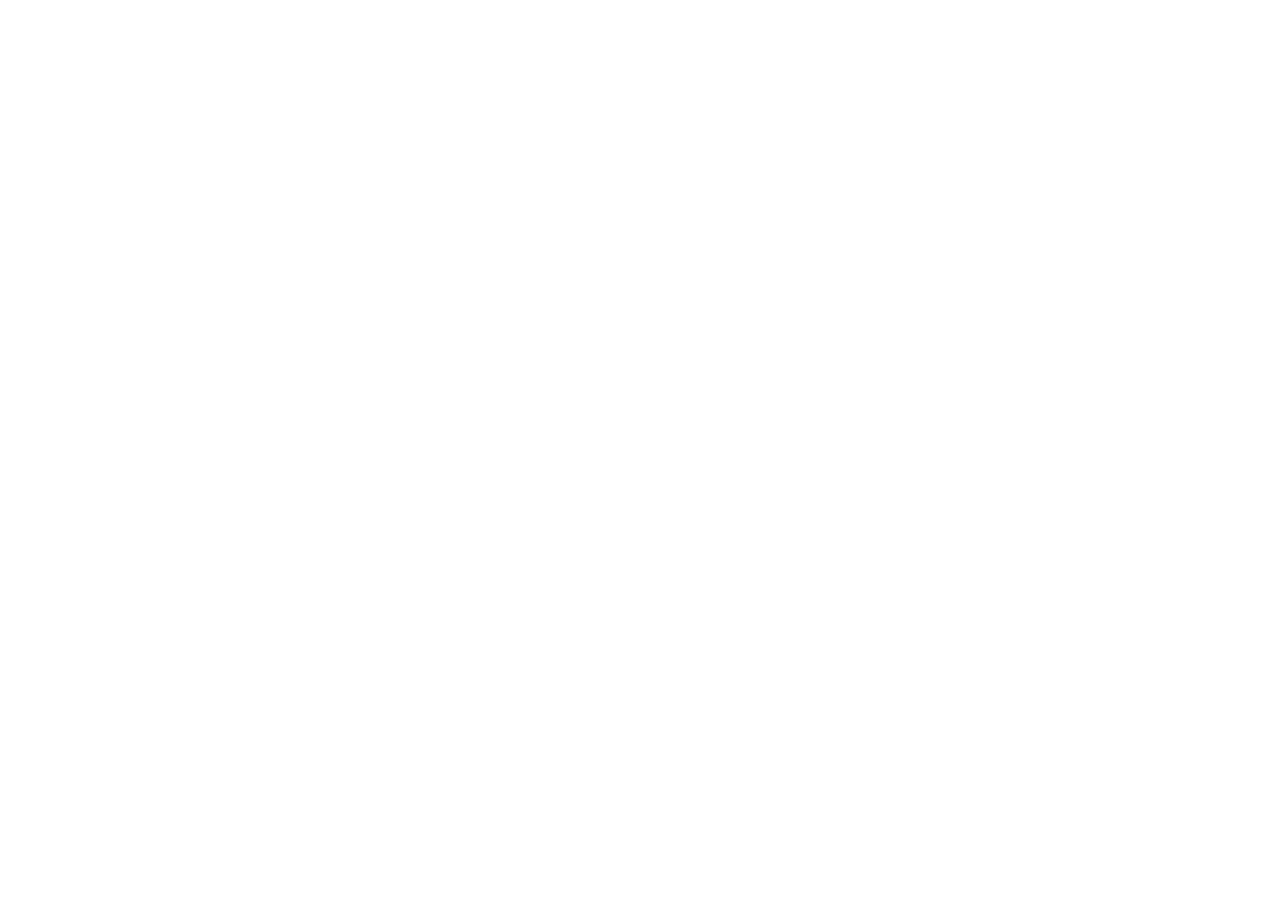
==== login.html @ 0b5f607f "init project" ====
<!DOCTYPE html>
<html lang="en">
<head>
    <meta charset="UTF-8">
    <meta http-equiv="X-UA-Compatible" content="IE=edge">
    <meta name="viewport" content="width=device-width, initial-scale=1.0">
    <title>Document</title>
</head>
<body>
    
</body>
</html>
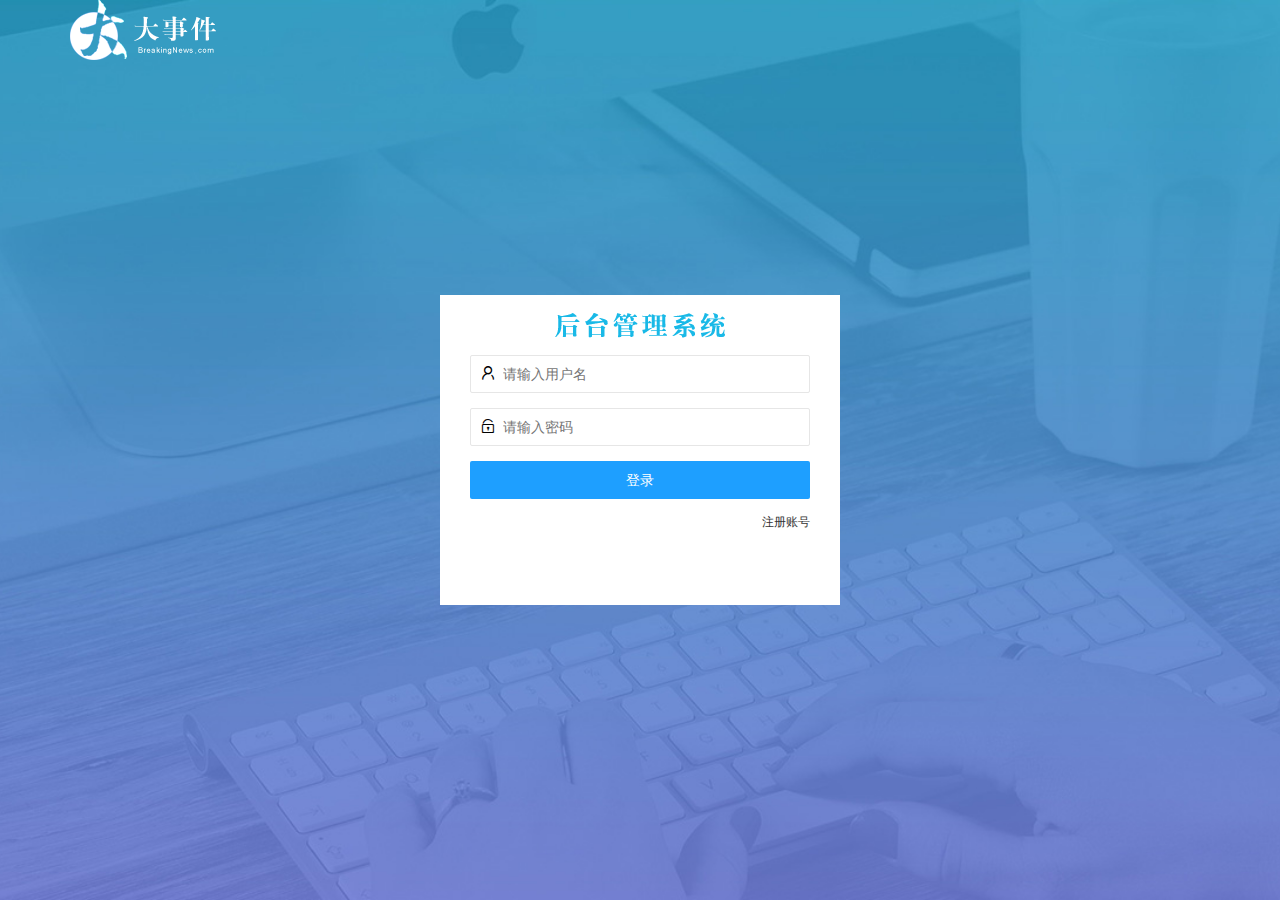
==== commit 32aa9265: "完成登录注册功能" ====
--- a/login.html
+++ b/login.html
@@ -1,12 +1,83 @@
 <!DOCTYPE html>
 <html lang="en">
+
 <head>
     <meta charset="UTF-8">
     <meta http-equiv="X-UA-Compatible" content="IE=edge">
     <meta name="viewport" content="width=device-width, initial-scale=1.0">
     <title>Document</title>
+    <link rel="stylesheet" href="./assets/lib/layui/css/layui.css">
+    <link rel="stylesheet" href="./assets/css/login.css">
+
 </head>
+
 <body>
+    <!-- logo area -->
+    <div class="layui-main">
+        <img src="./assets/images/logo.png" alt="">
+    </div>
+
+    <!-- login area -->
+    <div class="loginAndRegBox">
+        <div class="titleBox"></div>
+        <!-- login -->
+        <div class="login-box">
+            <form class="layui-form" id="form_login">
+                <div class="layui-form-item">
+                    <i class="layui-icon layui-icon-username "></i>
+                    <input type="text" name="username" required lay-verify="required" placeholder="请输入用户名"
+                        autocomplete="off" class="layui-input">
+                </div>
+                <div class="layui-form-item">
+                    <i class="layui-icon layui-icon-password"></i>
+                    <input type="password" name="password" required lay-verify="requiredc" placeholder="请输入密码"
+                        autocomplete="off" class="layui-input">
+                </div>
+                <div class="layui-form-item">
+                    <button class="layui-btn layui-btn-fluid layui-btn-normal" lay-submit>登录</button>
+                </div>
+                <div class="layui-form-item links">
+                    <a href="javascript:;" id="link_reg">注册账号</a>
+                </div>
+            </form>
+            
+        </div>
+        <!-- register -->
+        <div class="reg-box">
+            <form class="layui-form" id="form_reg">
+                <div class="layui-form-item">
+                    <i class="layui-icon layui-icon-username "></i>
+                    <input type="text" name="username" required lay-verify="required" placeholder="请输入用户名"
+                        autocomplete="off" class="layui-input">
+                </div>
+                <div class="layui-form-item">
+                    <i class="layui-icon layui-icon-password"></i>
+                    <input type="password" name="password" required lay-verify="required|pwd" placeholder="请输入密码"
+                        autocomplete="off" class="layui-input">
+                </div>
+                <!-- 密码确认 -->
+                <div class="layui-form-item">
+                    <i class="layui-icon layui-icon-password"></i>
+                    <input type="password" name="repassword" required lay-verify="required|pwd|repwd" placeholder="再次确认密码"
+                        autocomplete="off" class="layui-input">
+                </div>
+                <div class="layui-form-item">
+                    <button class="layui-btn layui-btn-fluid layui-btn-normal" lay-submit>注册</button>
+                </div>
+                <div class="layui-form-item links">
+                    <a href="javascript:;" id="link_login">登录账号</a>
+                </div>
+            </form>
+            
+        </div>
+    </div>
+
+    <!-- 导入JQ -->
+    <script src="/assets/lib/layui/layui.all.js"></script>
+    <script src="/assets/lib/jquery.js"></script>
+    <script src="/assets/js/baseAPI.js"></script>
+    <script src="/assets/js/login.js"></script>
     
 </body>
+
 </html>--- a/assets/lib/layui/css/layui.css
+++ b/assets/lib/layui/css/layui.css
@@ -0,0 +1,2 @@
+/** layui-v2.5.5 MIT License By https://www.layui.com */
+ .layui-inline,img{display:inline-block;vertical-align:middle}h1,h2,h3,h4,h5,h6{font-weight:400}.layui-edge,.layui-header,.layui-inline,.layui-main{position:relative}.layui-body,.layui-edge,.layui-elip{overflow:hidden}.layui-btn,.layui-edge,.layui-inline,img{vertical-align:middle}.layui-btn,.layui-disabled,.layui-icon,.layui-unselect{-moz-user-select:none;-webkit-user-select:none;-ms-user-select:none}.layui-elip,.layui-form-checkbox span,.layui-form-pane .layui-form-label{text-overflow:ellipsis;white-space:nowrap}.layui-breadcrumb,.layui-tree-btnGroup{visibility:hidden}blockquote,body,button,dd,div,dl,dt,form,h1,h2,h3,h4,h5,h6,input,li,ol,p,pre,td,textarea,th,ul{margin:0;padding:0;-webkit-tap-highlight-color:rgba(0,0,0,0)}a:active,a:hover{outline:0}img{border:none}li{list-style:none}table{border-collapse:collapse;border-spacing:0}h4,h5,h6{font-size:100%}button,input,optgroup,option,select,textarea{font-family:inherit;font-size:inherit;font-style:inherit;font-weight:inherit;outline:0}pre{white-space:pre-wrap;white-space:-moz-pre-wrap;white-space:-pre-wrap;white-space:-o-pre-wrap;word-wrap:break-word}body{line-height:24px;font:14px Helvetica Neue,Helvetica,PingFang SC,Tahoma,Arial,sans-serif}hr{height:1px;margin:10px 0;border:0;clear:both}a{color:#333;text-decoration:none}a:hover{color:#777}a cite{font-style:normal;*cursor:pointer}.layui-border-box,.layui-border-box *{box-sizing:border-box}.layui-box,.layui-box *{box-sizing:content-box}.layui-clear{clear:both;*zoom:1}.layui-clear:after{content:'\20';clear:both;*zoom:1;display:block;height:0}.layui-inline{*display:inline;*zoom:1}.layui-edge{display:inline-block;width:0;height:0;border-width:6px;border-style:dashed;border-color:transparent}.layui-edge-top{top:-4px;border-bottom-color:#999;border-bottom-style:solid}.layui-edge-right{border-left-color:#999;border-left-style:solid}.layui-edge-bottom{top:2px;border-top-color:#999;border-top-style:solid}.layui-edge-left{border-right-color:#999;border-right-style:solid}.layui-disabled,.layui-disabled:hover{color:#d2d2d2!important;cursor:not-allowed!important}.layui-circle{border-radius:100%}.layui-show{display:block!important}.layui-hide{display:none!important}@font-face{font-family:layui-icon;src:url(../font/iconfont.eot?v=250);src:url(../font/iconfont.eot?v=250#iefix) format('embedded-opentype'),url(../font/iconfont.woff2?v=250) format('woff2'),url(../font/iconfont.woff?v=250) format('woff'),url(../font/iconfont.ttf?v=250) format('truetype'),url(../font/iconfont.svg?v=250#layui-icon) format('svg')}.layui-icon{font-family:layui-icon!important;font-size:16px;font-style:normal;-webkit-font-smoothing:antialiased;-moz-osx-font-smoothing:grayscale}.layui-icon-reply-fill:before{content:"\e611"}.layui-icon-set-fill:before{content:"\e614"}.layui-icon-menu-fill:before{content:"\e60f"}.layui-icon-search:before{content:"\e615"}.layui-icon-share:before{content:"\e641"}.layui-icon-set-sm:before{content:"\e620"}.layui-icon-engine:before{content:"\e628"}.layui-icon-close:before{content:"\1006"}.layui-icon-close-fill:before{content:"\1007"}.layui-icon-chart-screen:before{content:"\e629"}.layui-icon-star:before{content:"\e600"}.layui-icon-circle-dot:before{content:"\e617"}.layui-icon-chat:before{content:"\e606"}.layui-icon-release:before{content:"\e609"}.layui-icon-list:before{content:"\e60a"}.layui-icon-chart:before{content:"\e62c"}.layui-icon-ok-circle:before{content:"\1005"}.layui-icon-layim-theme:before{content:"\e61b"}.layui-icon-table:before{content:"\e62d"}.layui-icon-right:before{content:"\e602"}.layui-icon-left:before{content:"\e603"}.layui-icon-cart-simple:before{content:"\e698"}.layui-icon-face-cry:before{content:"\e69c"}.layui-icon-face-smile:before{content:"\e6af"}.layui-icon-survey:before{content:"\e6b2"}.layui-icon-tree:before{content:"\e62e"}.layui-icon-upload-circle:before{content:"\e62f"}.layui-icon-add-circle:before{content:"\e61f"}.layui-icon-download-circle:before{content:"\e601"}.layui-icon-templeate-1:before{content:"\e630"}.layui-icon-util:before{content:"\e631"}.layui-icon-face-surprised:before{content:"\e664"}.layui-icon-edit:before{content:"\e642"}.layui-icon-speaker:before{content:"\e645"}.layui-icon-down:before{content:"\e61a"}.layui-icon-file:before{content:"\e621"}.layui-icon-layouts:before{content:"\e632"}.layui-icon-rate-half:before{content:"\e6c9"}.layui-icon-add-circle-fine:before{content:"\e608"}.layui-icon-prev-circle:before{content:"\e633"}.layui-icon-read:before{content:"\e705"}.layui-icon-404:before{content:"\e61c"}.layui-icon-carousel:before{content:"\e634"}.layui-icon-help:before{content:"\e607"}.layui-icon-code-circle:before{content:"\e635"}.layui-icon-water:before{content:"\e636"}.layui-icon-username:before{content:"\e66f"}.layui-icon-find-fill:before{content:"\e670"}.layui-icon-about:before{content:"\e60b"}.layui-icon-location:before{content:"\e715"}.layui-icon-up:before{content:"\e619"}.layui-icon-pause:before{content:"\e651"}.layui-icon-date:before{content:"\e637"}.layui-icon-layim-uploadfile:before{content:"\e61d"}.layui-icon-delete:before{content:"\e640"}.layui-icon-play:before{content:"\e652"}.layui-icon-top:before{content:"\e604"}.layui-icon-friends:before{content:"\e612"}.layui-icon-refresh-3:before{content:"\e9aa"}.layui-icon-ok:before{content:"\e605"}.layui-icon-layer:before{content:"\e638"}.layui-icon-face-smile-fine:before{content:"\e60c"}.layui-icon-dollar:before{content:"\e659"}.layui-icon-group:before{content:"\e613"}.layui-icon-layim-download:before{content:"\e61e"}.layui-icon-picture-fine:before{content:"\e60d"}.layui-icon-link:before{content:"\e64c"}.layui-icon-diamond:before{content:"\e735"}.layui-icon-log:before{content:"\e60e"}.layui-icon-rate-solid:before{content:"\e67a"}.layui-icon-fonts-del:before{content:"\e64f"}.layui-icon-unlink:before{content:"\e64d"}.layui-icon-fonts-clear:before{content:"\e639"}.layui-icon-triangle-r:before{content:"\e623"}.layui-icon-circle:before{content:"\e63f"}.layui-icon-radio:before{content:"\e643"}.layui-icon-align-center:before{content:"\e647"}.layui-icon-align-right:before{content:"\e648"}.layui-icon-align-left:before{content:"\e649"}.layui-icon-loading-1:before{content:"\e63e"}.layui-icon-return:before{content:"\e65c"}.layui-icon-fonts-strong:before{content:"\e62b"}.layui-icon-upload:before{content:"\e67c"}.layui-icon-dialogue:before{content:"\e63a"}.layui-icon-video:before{content:"\e6ed"}.layui-icon-headset:before{content:"\e6fc"}.layui-icon-cellphone-fine:before{content:"\e63b"}.layui-icon-add-1:before{content:"\e654"}.layui-icon-face-smile-b:before{content:"\e650"}.layui-icon-fonts-html:before{content:"\e64b"}.layui-icon-form:before{content:"\e63c"}.layui-icon-cart:before{content:"\e657"}.layui-icon-camera-fill:before{content:"\e65d"}.layui-icon-tabs:before{content:"\e62a"}.layui-icon-fonts-code:before{content:"\e64e"}.layui-icon-fire:before{content:"\e756"}.layui-icon-set:before{content:"\e716"}.layui-icon-fonts-u:before{content:"\e646"}.layui-icon-triangle-d:before{content:"\e625"}.layui-icon-tips:before{content:"\e702"}.layui-icon-picture:before{content:"\e64a"}.layui-icon-more-vertical:before{content:"\e671"}.layui-icon-flag:before{content:"\e66c"}.layui-icon-loading:before{content:"\e63d"}.layui-icon-fonts-i:before{content:"\e644"}.layui-icon-refresh-1:before{content:"\e666"}.layui-icon-rmb:before{content:"\e65e"}.layui-icon-home:before{content:"\e68e"}.layui-icon-user:before{content:"\e770"}.layui-icon-notice:before{content:"\e667"}.layui-icon-login-weibo:before{content:"\e675"}.layui-icon-voice:before{content:"\e688"}.layui-icon-upload-drag:before{content:"\e681"}.layui-icon-login-qq:before{content:"\e676"}.layui-icon-snowflake:before{content:"\e6b1"}.layui-icon-file-b:before{content:"\e655"}.layui-icon-template:before{content:"\e663"}.layui-icon-auz:before{content:"\e672"}.layui-icon-console:before{content:"\e665"}.layui-icon-app:before{content:"\e653"}.layui-icon-prev:before{content:"\e65a"}.layui-icon-website:before{content:"\e7ae"}.layui-icon-next:before{content:"\e65b"}.layui-icon-component:before{content:"\e857"}.layui-icon-more:before{content:"\e65f"}.layui-icon-login-wechat:before{content:"\e677"}.layui-icon-shrink-right:before{content:"\e668"}.layui-icon-spread-left:before{content:"\e66b"}.layui-icon-camera:before{content:"\e660"}.layui-icon-note:before{content:"\e66e"}.layui-icon-refresh:before{content:"\e669"}.layui-icon-female:before{content:"\e661"}.layui-icon-male:before{content:"\e662"}.layui-icon-password:before{content:"\e673"}.layui-icon-senior:before{content:"\e674"}.layui-icon-theme:before{content:"\e66a"}.layui-icon-tread:before{content:"\e6c5"}.layui-icon-praise:before{content:"\e6c6"}.layui-icon-star-fill:before{content:"\e658"}.layui-icon-rate:before{content:"\e67b"}.layui-icon-template-1:before{content:"\e656"}.layui-icon-vercode:before{content:"\e679"}.layui-icon-cellphone:before{content:"\e678"}.layui-icon-screen-full:before{content:"\e622"}.layui-icon-screen-restore:before{content:"\e758"}.layui-icon-cols:before{content:"\e610"}.layui-icon-export:before{content:"\e67d"}.layui-icon-print:before{content:"\e66d"}.layui-icon-slider:before{content:"\e714"}.layui-icon-addition:before{content:"\e624"}.layui-icon-subtraction:before{content:"\e67e"}.layui-icon-service:before{content:"\e626"}.layui-icon-transfer:before{content:"\e691"}.layui-main{width:1140px;margin:0 auto}.layui-header{z-index:1000;height:60px}.layui-header a:hover{transition:all .5s;-webkit-transition:all .5s}.layui-side{position:fixed;left:0;top:0;bottom:0;z-index:999;width:200px;overflow-x:hidden}.layui-side-scroll{position:relative;width:220px;height:100%;overflow-x:hidden}.layui-body{position:absolute;left:200px;right:0;top:0;bottom:0;z-index:998;width:auto;overflow-y:auto;box-sizing:border-box}.layui-layout-body{overflow:hidden}.layui-layout-admin .layui-header{background-color:#23262E}.layui-layout-admin .layui-side{top:60px;width:200px;overflow-x:hidden}.layui-layout-admin .layui-body{position:fixed;top:60px;bottom:44px}.layui-layout-admin .layui-main{width:auto;margin:0 15px}.layui-layout-admin .layui-footer{position:fixed;left:200px;right:0;bottom:0;height:44px;line-height:44px;padding:0 15px;background-color:#eee}.layui-layout-admin .layui-logo{position:absolute;left:0;top:0;width:200px;height:100%;line-height:60px;text-align:center;color:#009688;font-size:16px}.layui-layout-admin .layui-header .layui-nav{background:0 0}.layui-layout-left{position:absolute!important;left:200px;top:0}.layui-layout-right{position:absolute!important;right:0;top:0}.layui-container{position:relative;margin:0 auto;padding:0 15px;box-sizing:border-box}.layui-fluid{position:relative;margin:0 auto;padding:0 15px}.layui-row:after,.layui-row:before{content:'';display:block;clear:both}.layui-col-lg1,.layui-col-lg10,.layui-col-lg11,.layui-col-lg12,.layui-col-lg2,.layui-col-lg3,.layui-col-lg4,.layui-col-lg5,.layui-col-lg6,.layui-col-lg7,.layui-col-lg8,.layui-col-lg9,.layui-col-md1,.layui-col-md10,.layui-col-md11,.layui-col-md12,.layui-col-md2,.layui-col-md3,.layui-col-md4,.layui-col-md5,.layui-col-md6,.layui-col-md7,.layui-col-md8,.layui-col-md9,.layui-col-sm1,.layui-col-sm10,.layui-col-sm11,.layui-col-sm12,.layui-col-sm2,.layui-col-sm3,.layui-col-sm4,.layui-col-sm5,.layui-col-sm6,.layui-col-sm7,.layui-col-sm8,.layui-col-sm9,.layui-col-xs1,.layui-col-xs10,.layui-col-xs11,.layui-col-xs12,.layui-col-xs2,.layui-col-xs3,.layui-col-xs4,.layui-col-xs5,.layui-col-xs6,.layui-col-xs7,.layui-col-xs8,.layui-col-xs9{position:relative;display:block;box-sizing:border-box}.layui-col-xs1,.layui-col-xs10,.layui-col-xs11,.layui-col-xs12,.layui-col-xs2,.layui-col-xs3,.layui-col-xs4,.layui-col-xs5,.layui-col-xs6,.layui-col-xs7,.layui-col-xs8,.layui-col-xs9{float:left}.layui-col-xs1{width:8.33333333%}.layui-col-xs2{width:16.66666667%}.layui-col-xs3{width:25%}.layui-col-xs4{width:33.33333333%}.layui-col-xs5{width:41.66666667%}.layui-col-xs6{width:50%}.layui-col-xs7{width:58.33333333%}.layui-col-xs8{width:66.66666667%}.layui-col-xs9{width:75%}.layui-col-xs10{width:83.33333333%}.layui-col-xs11{width:91.66666667%}.layui-col-xs12{width:100%}.layui-col-xs-offset1{margin-left:8.33333333%}.layui-col-xs-offset2{margin-left:16.66666667%}.layui-col-xs-offset3{margin-left:25%}.layui-col-xs-offset4{margin-left:33.33333333%}.layui-col-xs-offset5{margin-left:41.66666667%}.layui-col-xs-offset6{margin-left:50%}.layui-col-xs-offset7{margin-left:58.33333333%}.layui-col-xs-offset8{margin-left:66.66666667%}.layui-col-xs-offset9{margin-left:75%}.layui-col-xs-offset10{margin-left:83.33333333%}.layui-col-xs-offset11{margin-left:91.66666667%}.layui-col-xs-offset12{margin-left:100%}@media screen and (max-width:768px){.layui-hide-xs{display:none!important}.layui-show-xs-block{display:block!important}.layui-show-xs-inline{display:inline!important}.layui-show-xs-inline-block{display:inline-block!important}}@media screen and (min-width:768px){.layui-container{width:750px}.layui-hide-sm{display:none!important}.layui-show-sm-block{display:block!important}.layui-show-sm-inline{display:inline!important}.layui-show-sm-inline-block{display:inline-block!important}.layui-col-sm1,.layui-col-sm10,.layui-col-sm11,.layui-col-sm12,.layui-col-sm2,.layui-col-sm3,.layui-col-sm4,.layui-col-sm5,.layui-col-sm6,.layui-col-sm7,.layui-col-sm8,.layui-col-sm9{float:left}.layui-col-sm1{width:8.33333333%}.layui-col-sm2{width:16.66666667%}.layui-col-sm3{width:25%}.layui-col-sm4{width:33.33333333%}.layui-col-sm5{width:41.66666667%}.layui-col-sm6{width:50%}.layui-col-sm7{width:58.33333333%}.layui-col-sm8{width:66.66666667%}.layui-col-sm9{width:75%}.layui-col-sm10{width:83.33333333%}.layui-col-sm11{width:91.66666667%}.layui-col-sm12{width:100%}.layui-col-sm-offset1{margin-left:8.33333333%}.layui-col-sm-offset2{margin-left:16.66666667%}.layui-col-sm-offset3{margin-left:25%}.layui-col-sm-offset4{margin-left:33.33333333%}.layui-col-sm-offset5{margin-left:41.66666667%}.layui-col-sm-offset6{margin-left:50%}.layui-col-sm-offset7{margin-left:58.33333333%}.layui-col-sm-offset8{margin-left:66.66666667%}.layui-col-sm-offset9{margin-left:75%}.layui-col-sm-offset10{margin-left:83.33333333%}.layui-col-sm-offset11{margin-left:91.66666667%}.layui-col-sm-offset12{margin-left:100%}}@media screen and (min-width:992px){.layui-container{width:970px}.layui-hide-md{display:none!important}.layui-show-md-block{display:block!important}.layui-show-md-inline{display:inline!important}.layui-show-md-inline-block{display:inline-block!important}.layui-col-md1,.layui-col-md10,.layui-col-md11,.layui-col-md12,.layui-col-md2,.layui-col-md3,.layui-col-md4,.layui-col-md5,.layui-col-md6,.layui-col-md7,.layui-col-md8,.layui-col-md9{float:left}.layui-col-md1{width:8.33333333%}.layui-col-md2{width:16.66666667%}.layui-col-md3{width:25%}.layui-col-md4{width:33.33333333%}.layui-col-md5{width:41.66666667%}.layui-col-md6{width:50%}.layui-col-md7{width:58.33333333%}.layui-col-md8{width:66.66666667%}.layui-col-md9{width:75%}.layui-col-md10{width:83.33333333%}.layui-col-md11{width:91.66666667%}.layui-col-md12{width:100%}.layui-col-md-offset1{margin-left:8.33333333%}.layui-col-md-offset2{margin-left:16.66666667%}.layui-col-md-offset3{margin-left:25%}.layui-col-md-offset4{margin-left:33.33333333%}.layui-col-md-offset5{margin-left:41.66666667%}.layui-col-md-offset6{margin-left:50%}.layui-col-md-offset7{margin-left:58.33333333%}.layui-col-md-offset8{margin-left:66.66666667%}.layui-col-md-offset9{margin-left:75%}.layui-col-md-offset10{margin-left:83.33333333%}.layui-col-md-offset11{margin-left:91.66666667%}.layui-col-md-offset12{margin-left:100%}}@media screen and (min-width:1200px){.layui-container{width:1170px}.layui-hide-lg{display:none!important}.layui-show-lg-block{display:block!important}.layui-show-lg-inline{display:inline!important}.layui-show-lg-inline-block{display:inline-block!important}.layui-col-lg1,.layui-col-lg10,.layui-col-lg11,.layui-col-lg12,.layui-col-lg2,.layui-col-lg3,.layui-col-lg4,.layui-col-lg5,.layui-col-lg6,.layui-col-lg7,.layui-col-lg8,.layui-col-lg9{float:left}.layui-col-lg1{width:8.33333333%}.layui-col-lg2{width:16.66666667%}.layui-col-lg3{width:25%}.layui-col-lg4{width:33.33333333%}.layui-col-lg5{width:41.66666667%}.layui-col-lg6{width:50%}.layui-col-lg7{width:58.33333333%}.layui-col-lg8{width:66.66666667%}.layui-col-lg9{width:75%}.layui-col-lg10{width:83.33333333%}.layui-col-lg11{width:91.66666667%}.layui-col-lg12{width:100%}.layui-col-lg-offset1{margin-left:8.33333333%}.layui-col-lg-offset2{margin-left:16.66666667%}.layui-col-lg-offset3{margin-left:25%}.layui-col-lg-offset4{margin-left:33.33333333%}.layui-col-lg-offset5{margin-left:41.66666667%}.layui-col-lg-offset6{margin-left:50%}.layui-col-lg-offset7{margin-left:58.33333333%}.layui-col-lg-offset8{margin-left:66.66666667%}.layui-col-lg-offset9{margin-left:75%}.layui-col-lg-offset10{margin-left:83.33333333%}.layui-col-lg-offset11{margin-left:91.66666667%}.layui-col-lg-offset12{margin-left:100%}}.layui-col-space1{margin:-.5px}.layui-col-space1>*{padding:.5px}.layui-col-space3{margin:-1.5px}.layui-col-space3>*{padding:1.5px}.layui-col-space5{margin:-2.5px}.layui-col-space5>*{padding:2.5px}.layui-col-space8{margin:-3.5px}.layui-col-space8>*{padding:3.5px}.layui-col-space10{margin:-5px}.layui-col-space10>*{padding:5px}.layui-col-space12{margin:-6px}.layui-col-space12>*{padding:6px}.layui-col-space15{margin:-7.5px}.layui-col-space15>*{padding:7.5px}.layui-col-space18{margin:-9px}.layui-col-space18>*{padding:9px}.layui-col-space20{margin:-10px}.layui-col-space20>*{padding:10px}.layui-col-space22{margin:-11px}.layui-col-space22>*{padding:11px}.layui-col-space25{margin:-12.5px}.layui-col-space25>*{padding:12.5px}.layui-col-space30{margin:-15px}.layui-col-space30>*{padding:15px}.layui-btn,.layui-input,.layui-select,.layui-textarea,.layui-upload-button{outline:0;-webkit-appearance:none;transition:all .3s;-webkit-transition:all .3s;box-sizing:border-box}.layui-elem-quote{margin-bottom:10px;padding:15px;line-height:22px;border-left:5px solid #009688;border-radius:0 2px 2px 0;background-color:#f2f2f2}.layui-quote-nm{border-style:solid;border-width:1px 1px 1px 5px;background:0 0}.layui-elem-field{margin-bottom:10px;padding:0;border-width:1px;border-style:solid}.layui-elem-field legend{margin-left:20px;padding:0 10px;font-size:20px;font-weight:300}.layui-field-title{margin:10px 0 20px;border-width:1px 0 0}.layui-field-box{padding:10px 15px}.layui-field-title .layui-field-box{padding:10px 0}.layui-progress{position:relative;height:6px;border-radius:20px;background-color:#e2e2e2}.layui-progress-bar{position:absolute;left:0;top:0;width:0;max-width:100%;height:6px;border-radius:20px;text-align:right;background-color:#5FB878;transition:all .3s;-webkit-transition:all .3s}.layui-progress-big,.layui-progress-big .layui-progress-bar{height:18px;line-height:18px}.layui-progress-text{position:relative;top:-20px;line-height:18px;font-size:12px;color:#666}.layui-progress-big .layui-progress-text{position:static;padding:0 10px;color:#fff}.layui-collapse{border-width:1px;border-style:solid;border-radius:2px}.layui-colla-content,.layui-colla-item{border-top-width:1px;border-top-style:solid}.layui-colla-item:first-child{border-top:none}.layui-colla-title{position:relative;height:42px;line-height:42px;padding:0 15px 0 35px;color:#333;background-color:#f2f2f2;cursor:pointer;font-size:14px;overflow:hidden}.layui-colla-content{display:none;padding:10px 15px;line-height:22px;color:#666}.layui-colla-icon{position:absolute;left:15px;top:0;font-size:14px}.layui-card{margin-bottom:15px;border-radius:2px;background-color:#fff;box-shadow:0 1px 2px 0 rgba(0,0,0,.05)}.layui-card:last-child{margin-bottom:0}.layui-card-header{position:relative;height:42px;line-height:42px;padding:0 15px;border-bottom:1px solid #f6f6f6;color:#333;border-radius:2px 2px 0 0;font-size:14px}.layui-bg-black,.layui-bg-blue,.layui-bg-cyan,.layui-bg-green,.layui-bg-orange,.layui-bg-red{color:#fff!important}.layui-card-body{position:relative;padding:10px 15px;line-height:24px}.layui-card-body[pad15]{padding:15px}.layui-card-body[pad20]{padding:20px}.layui-card-body .layui-table{margin:5px 0}.layui-card .layui-tab{margin:0}.layui-panel-window{position:relative;padding:15px;border-radius:0;border-top:5px solid #E6E6E6;background-color:#fff}.layui-auxiliar-moving{position:fixed;left:0;right:0;top:0;bottom:0;width:100%;height:100%;background:0 0;z-index:9999999999}.layui-form-label,.layui-form-mid,.layui-form-select,.layui-input-block,.layui-input-inline,.layui-textarea{position:relative}.layui-bg-red{background-color:#FF5722!important}.layui-bg-orange{background-color:#FFB800!important}.layui-bg-green{background-color:#009688!important}.layui-bg-cyan{background-color:#2F4056!important}.layui-bg-blue{background-color:#1E9FFF!important}.layui-bg-black{background-color:#393D49!important}.layui-bg-gray{background-color:#eee!important;color:#666!important}.layui-badge-rim,.layui-colla-content,.layui-colla-item,.layui-collapse,.layui-elem-field,.layui-form-pane .layui-form-item[pane],.layui-form-pane .layui-form-label,.layui-input,.layui-layedit,.layui-layedit-tool,.layui-quote-nm,.layui-select,.layui-tab-bar,.layui-tab-card,.layui-tab-title,.layui-tab-title .layui-this:after,.layui-textarea{border-color:#e6e6e6}.layui-timeline-item:before,hr{background-color:#e6e6e6}.layui-text{line-height:22px;font-size:14px;color:#666}.layui-text h1,.layui-text h2,.layui-text h3{font-weight:500;color:#333}.layui-text h1{font-size:30px}.layui-text h2{font-size:24px}.layui-text h3{font-size:18px}.layui-text a:not(.layui-btn){color:#01AAED}.layui-text a:not(.layui-btn):hover{text-decoration:underline}.layui-text ul{padding:5px 0 5px 15px}.layui-text ul li{margin-top:5px;list-style-type:disc}.layui-text em,.layui-word-aux{color:#999!important;padding:0 5px!important}.layui-btn{display:inline-block;height:38px;line-height:38px;padding:0 18px;background-color:#009688;color:#fff;white-space:nowrap;text-align:center;font-size:14px;border:none;border-radius:2px;cursor:pointer}.layui-btn:hover{opacity:.8;filter:alpha(opacity=80);color:#fff}.layui-btn:active{opacity:1;filter:alpha(opacity=100)}.layui-btn+.layui-btn{margin-left:10px}.layui-btn-container{font-size:0}.layui-btn-container .layui-btn{margin-right:10px;margin-bottom:10px}.layui-btn-container .layui-btn+.layui-btn{margin-left:0}.layui-table .layui-btn-container .layui-btn{margin-bottom:9px}.layui-btn-radius{border-radius:100px}.layui-btn .layui-icon{margin-right:3px;font-size:18px;vertical-align:bottom;vertical-align:middle\9}.layui-btn-primary{border:1px solid #C9C9C9;background-color:#fff;color:#555}.layui-btn-primary:hover{border-color:#009688;color:#333}.layui-btn-normal{background-color:#1E9FFF}.layui-btn-warm{background-color:#FFB800}.layui-btn-danger{background-color:#FF5722}.layui-btn-checked{background-color:#5FB878}.layui-btn-disabled,.layui-btn-disabled:active,.layui-btn-disabled:hover{border:1px solid #e6e6e6;background-color:#FBFBFB;color:#C9C9C9;cursor:not-allowed;opacity:1}.layui-btn-lg{height:44px;line-height:44px;padding:0 25px;font-size:16px}.layui-btn-sm{height:30px;line-height:30px;padding:0 10px;font-size:12px}.layui-btn-sm i{font-size:16px!important}.layui-btn-xs{height:22px;line-height:22px;padding:0 5px;font-size:12px}.layui-btn-xs i{font-size:14px!important}.layui-btn-group{display:inline-block;vertical-align:middle;font-size:0}.layui-btn-group .layui-btn{margin-left:0!important;margin-right:0!important;border-left:1px solid rgba(255,255,255,.5);border-radius:0}.layui-btn-group .layui-btn-primary{border-left:none}.layui-btn-group .layui-btn-primary:hover{border-color:#C9C9C9;color:#009688}.layui-btn-group .layui-btn:first-child{border-left:none;border-radius:2px 0 0 2px}.layui-btn-group .layui-btn-primary:first-child{border-left:1px solid #c9c9c9}.layui-btn-group .layui-btn:last-child{border-radius:0 2px 2px 0}.layui-btn-group .layui-btn+.layui-btn{margin-left:0}.layui-btn-group+.layui-btn-group{margin-left:10px}.layui-btn-fluid{width:100%}.layui-input,.layui-select,.layui-textarea{height:38px;line-height:1.3;line-height:38px\9;border-width:1px;border-style:solid;background-color:#fff;border-radius:2px}.layui-input::-webkit-input-placeholder,.layui-select::-webkit-input-placeholder,.layui-textarea::-webkit-input-placeholder{line-height:1.3}.layui-input,.layui-textarea{display:block;width:100%;padding-left:10px}.layui-input:hover,.layui-textarea:hover{border-color:#D2D2D2!important}.layui-input:focus,.layui-textarea:focus{border-color:#C9C9C9!important}.layui-textarea{min-height:100px;height:auto;line-height:20px;padding:6px 10px;resize:vertical}.layui-select{padding:0 10px}.layui-form input[type=checkbox],.layui-form input[type=radio],.layui-form select{display:none}.layui-form [lay-ignore]{display:initial}.layui-form-item{margin-bottom:15px;clear:both;*zoom:1}.layui-form-item:after{content:'\20';clear:both;*zoom:1;display:block;height:0}.layui-form-label{float:left;display:block;padding:9px 15px;width:80px;font-weight:400;line-height:20px;text-align:right}.layui-form-label-col{display:block;float:none;padding:9px 0;line-height:20px;text-align:left}.layui-form-item .layui-inline{margin-bottom:5px;margin-right:10px}.layui-input-block{margin-left:110px;min-height:36px}.layui-input-inline{display:inline-block;vertical-align:middle}.layui-form-item .layui-input-inline{float:left;width:190px;margin-right:10px}.layui-form-text .layui-input-inline{width:auto}.layui-form-mid{float:left;display:block;padding:9px 0!important;line-height:20px;margin-right:10px}.layui-form-danger+.layui-form-select .layui-input,.layui-form-danger:focus{border-color:#FF5722!important}.layui-form-select .layui-input{padding-right:30px;cursor:pointer}.layui-form-select .layui-edge{position:absolute;right:10px;top:50%;margin-top:-3px;cursor:pointer;border-width:6px;border-top-color:#c2c2c2;border-top-style:solid;transition:all .3s;-webkit-transition:all .3s}.layui-form-select dl{display:none;position:absolute;left:0;top:42px;padding:5px 0;z-index:899;min-width:100%;border:1px solid #d2d2d2;max-height:300px;overflow-y:auto;background-color:#fff;border-radius:2px;box-shadow:0 2px 4px rgba(0,0,0,.12);box-sizing:border-box}.layui-form-select dl dd,.layui-form-select dl dt{padding:0 10px;line-height:36px;white-space:nowrap;overflow:hidden;text-overflow:ellipsis}.layui-form-select dl dt{font-size:12px;color:#999}.layui-form-select dl dd{cursor:pointer}.layui-form-select dl dd:hover{background-color:#f2f2f2;-webkit-transition:.5s all;transition:.5s all}.layui-form-select .layui-select-group dd{padding-left:20px}.layui-form-select dl dd.layui-select-tips{padding-left:10px!important;color:#999}.layui-form-select dl dd.layui-this{background-color:#5FB878;color:#fff}.layui-form-checkbox,.layui-form-select dl dd.layui-disabled{background-color:#fff}.layui-form-selected dl{display:block}.layui-form-checkbox,.layui-form-checkbox *,.layui-form-switch{display:inline-block;vertical-align:middle}.layui-form-selected .layui-edge{margin-top:-9px;-webkit-transform:rotate(180deg);transform:rotate(180deg);margin-top:-3px\9}:root .layui-form-selected .layui-edge{margin-top:-9px\0/IE9}.layui-form-selectup dl{top:auto;bottom:42px}.layui-select-none{margin:5px 0;text-align:center;color:#999}.layui-select-disabled .layui-disabled{border-color:#eee!important}.layui-select-disabled .layui-edge{border-top-color:#d2d2d2}.layui-form-checkbox{position:relative;height:30px;line-height:30px;margin-right:10px;padding-right:30px;cursor:pointer;font-size:0;-webkit-transition:.1s linear;transition:.1s linear;box-sizing:border-box}.layui-form-checkbox span{padding:0 10px;height:100%;font-size:14px;border-radius:2px 0 0 2px;background-color:#d2d2d2;color:#fff;overflow:hidden}.layui-form-checkbox:hover span{background-color:#c2c2c2}.layui-form-checkbox i{position:absolute;right:0;top:0;width:30px;height:28px;border:1px solid #d2d2d2;border-left:none;border-radius:0 2px 2px 0;color:#fff;font-size:20px;text-align:center}.layui-form-checkbox:hover i{border-color:#c2c2c2;color:#c2c2c2}.layui-form-checked,.layui-form-checked:hover{border-color:#5FB878}.layui-form-checked span,.layui-form-checked:hover span{background-color:#5FB878}.layui-form-checked i,.layui-form-checked:hover i{color:#5FB878}.layui-form-item .layui-form-checkbox{margin-top:4px}.layui-form-checkbox[lay-skin=primary]{height:auto!important;line-height:normal!important;min-width:18px;min-height:18px;border:none!important;margin-right:0;padding-left:28px;padding-right:0;background:0 0}.layui-form-checkbox[lay-skin=primary] span{padding-left:0;padding-right:15px;line-height:18px;background:0 0;color:#666}.layui-form-checkbox[lay-skin=primary] i{right:auto;left:0;width:16px;height:16px;line-height:16px;border:1px solid #d2d2d2;font-size:12px;border-radius:2px;background-color:#fff;-webkit-transition:.1s linear;transition:.1s linear}.layui-form-checkbox[lay-skin=primary]:hover i{border-color:#5FB878;color:#fff}.layui-form-checked[lay-skin=primary] i{border-color:#5FB878!important;background-color:#5FB878;color:#fff}.layui-checkbox-disbaled[lay-skin=primary] span{background:0 0!important;color:#c2c2c2}.layui-checkbox-disbaled[lay-skin=primary]:hover i{border-color:#d2d2d2}.layui-form-item .layui-form-checkbox[lay-skin=primary]{margin-top:10px}.layui-form-switch{position:relative;height:22px;line-height:22px;min-width:35px;padding:0 5px;margin-top:8px;border:1px solid #d2d2d2;border-radius:20px;cursor:pointer;background-color:#fff;-webkit-transition:.1s linear;transition:.1s linear}.layui-form-switch i{position:absolute;left:5px;top:3px;width:16px;height:16px;border-radius:20px;background-color:#d2d2d2;-webkit-transition:.1s linear;transition:.1s linear}.layui-form-switch em{position:relative;top:0;width:25px;margin-left:21px;padding:0!important;text-align:center!important;color:#999!important;font-style:normal!important;font-size:12px}.layui-form-onswitch{border-color:#5FB878;background-color:#5FB878}.layui-checkbox-disbaled,.layui-checkbox-disbaled i{border-color:#e2e2e2!important}.layui-form-onswitch i{left:100%;margin-left:-21px;background-color:#fff}.layui-form-onswitch em{margin-left:5px;margin-right:21px;color:#fff!important}.layui-checkbox-disbaled span{background-color:#e2e2e2!important}.layui-checkbox-disbaled:hover i{color:#fff!important}[lay-radio]{display:none}.layui-form-radio,.layui-form-radio *{display:inline-block;vertical-align:middle}.layui-form-radio{line-height:28px;margin:6px 10px 0 0;padding-right:10px;cursor:pointer;font-size:0}.layui-form-radio *{font-size:14px}.layui-form-radio>i{margin-right:8px;font-size:22px;color:#c2c2c2}.layui-form-radio>i:hover,.layui-form-radioed>i{color:#5FB878}.layui-radio-disbaled>i{color:#e2e2e2!important}.layui-form-pane .layui-form-label{width:110px;padding:8px 15px;height:38px;line-height:20px;border-width:1px;border-style:solid;border-radius:2px 0 0 2px;text-align:center;background-color:#FBFBFB;overflow:hidden;box-sizing:border-box}.layui-form-pane .layui-input-inline{margin-left:-1px}.layui-form-pane .layui-input-block{margin-left:110px;left:-1px}.layui-form-pane .layui-input{border-radius:0 2px 2px 0}.layui-form-pane .layui-form-text .layui-form-label{float:none;width:100%;border-radius:2px;box-sizing:border-box;text-align:left}.layui-form-pane .layui-form-text .layui-input-inline{display:block;margin:0;top:-1px;clear:both}.layui-form-pane .layui-form-text .layui-input-block{margin:0;left:0;top:-1px}.layui-form-pane .layui-form-text .layui-textarea{min-height:100px;border-radius:0 0 2px 2px}.layui-form-pane .layui-form-checkbox{margin:4px 0 4px 10px}.layui-form-pane .layui-form-radio,.layui-form-pane .layui-form-switch{margin-top:6px;margin-left:10px}.layui-form-pane .layui-form-item[pane]{position:relative;border-width:1px;border-style:solid}.layui-form-pane .layui-form-item[pane] .layui-form-label{position:absolute;left:0;top:0;height:100%;border-width:0 1px 0 0}.layui-form-pane .layui-form-item[pane] .layui-input-inline{margin-left:110px}@media screen and (max-width:450px){.layui-form-item .layui-form-label{text-overflow:ellipsis;overflow:hidden;white-space:nowrap}.layui-form-item .layui-inline{display:block;margin-right:0;margin-bottom:20px;clear:both}.layui-form-item .layui-inline:after{content:'\20';clear:both;display:block;height:0}.layui-form-item .layui-input-inline{display:block;float:none;left:-3px;width:auto;margin:0 0 10px 112px}.layui-form-item .layui-input-inline+.layui-form-mid{margin-left:110px;top:-5px;padding:0}.layui-form-item .layui-form-checkbox{margin-right:5px;margin-bottom:5px}}.layui-layedit{border-width:1px;border-style:solid;border-radius:2px}.layui-layedit-tool{padding:3px 5px;border-bottom-width:1px;border-bottom-style:solid;font-size:0}.layedit-tool-fixed{position:fixed;top:0;border-top:1px solid #e2e2e2}.layui-layedit-tool .layedit-tool-mid,.layui-layedit-tool .layui-icon{display:inline-block;vertical-align:middle;text-align:center;font-size:14px}.layui-layedit-tool .layui-icon{position:relative;width:32px;height:30px;line-height:30px;margin:3px 5px;color:#777;cursor:pointer;border-radius:2px}.layui-layedit-tool .layui-icon:hover{color:#393D49}.layui-layedit-tool .layui-icon:active{color:#000}.layui-layedit-tool .layedit-tool-active{background-color:#e2e2e2;color:#000}.layui-layedit-tool .layui-disabled,.layui-layedit-tool .layui-disabled:hover{color:#d2d2d2;cursor:not-allowed}.layui-layedit-tool .layedit-tool-mid{width:1px;height:18px;margin:0 10px;background-color:#d2d2d2}.layedit-tool-html{width:50px!important;font-size:30px!important}.layedit-tool-b,.layedit-tool-code,.layedit-tool-help{font-size:16px!important}.layedit-tool-d,.layedit-tool-face,.layedit-tool-image,.layedit-tool-unlink{font-size:18px!important}.layedit-tool-image input{position:absolute;font-size:0;left:0;top:0;width:100%;height:100%;opacity:.01;filter:Alpha(opacity=1);cursor:pointer}.layui-layedit-iframe iframe{display:block;width:100%}#LAY_layedit_code{overflow:hidden}.layui-laypage{display:inline-block;*display:inline;*zoom:1;vertical-align:middle;margin:10px 0;font-size:0}.layui-laypage>a:first-child,.layui-laypage>a:first-child em{border-radius:2px 0 0 2px}.layui-laypage>a:last-child,.layui-laypage>a:last-child em{border-radius:0 2px 2px 0}.layui-laypage>:first-child{margin-left:0!important}.layui-laypage>:last-child{margin-right:0!important}.layui-laypage a,.layui-laypage button,.layui-laypage input,.layui-laypage select,.layui-laypage span{border:1px solid #e2e2e2}.layui-laypage a,.layui-laypage span{display:inline-block;*display:inline;*zoom:1;vertical-align:middle;padding:0 15px;height:28px;line-height:28px;margin:0 -1px 5px 0;background-color:#fff;color:#333;font-size:12px}.layui-flow-more a *,.layui-laypage input,.layui-table-view select[lay-ignore]{display:inline-block}.layui-laypage a:hover{color:#009688}.layui-laypage em{font-style:normal}.layui-laypage .layui-laypage-spr{color:#999;font-weight:700}.layui-laypage a{text-decoration:none}.layui-laypage .layui-laypage-curr{position:relative}.layui-laypage .layui-laypage-curr em{position:relative;color:#fff}.layui-laypage .layui-laypage-curr .layui-laypage-em{position:absolute;left:-1px;top:-1px;padding:1px;width:100%;height:100%;background-color:#009688}.layui-laypage-em{border-radius:2px}.layui-laypage-next em,.layui-laypage-prev em{font-family:Sim sun;font-size:16px}.layui-laypage .layui-laypage-count,.layui-laypage .layui-laypage-limits,.layui-laypage .layui-laypage-refresh,.layui-laypage .layui-laypage-skip{margin-left:10px;margin-right:10px;padding:0;border:none}.layui-laypage .layui-laypage-limits,.layui-laypage .layui-laypage-refresh{vertical-align:top}.layui-laypage .layui-laypage-refresh i{font-size:18px;cursor:pointer}.layui-laypage select{height:22px;padding:3px;border-radius:2px;cursor:pointer}.layui-laypage .layui-laypage-skip{height:30px;line-height:30px;color:#999}.layui-laypage button,.layui-laypage input{height:30px;line-height:30px;border-radius:2px;vertical-align:top;background-color:#fff;box-sizing:border-box}.layui-laypage input{width:40px;margin:0 10px;padding:0 3px;text-align:center}.layui-laypage input:focus,.layui-laypage select:focus{border-color:#009688!important}.layui-laypage button{margin-left:10px;padding:0 10px;cursor:pointer}.layui-table,.layui-table-view{margin:10px 0}.layui-flow-more{margin:10px 0;text-align:center;color:#999;font-size:14px}.layui-flow-more a{height:32px;line-height:32px}.layui-flow-more a *{vertical-align:top}.layui-flow-more a cite{padding:0 20px;border-radius:3px;background-color:#eee;color:#333;font-style:normal}.layui-flow-more a cite:hover{opacity:.8}.layui-flow-more a i{font-size:30px;color:#737383}.layui-table{width:100%;background-color:#fff;color:#666}.layui-table tr{transition:all .3s;-webkit-transition:all .3s}.layui-table th{text-align:left;font-weight:400}.layui-table tbody tr:hover,.layui-table thead tr,.layui-table-click,.layui-table-header,.layui-table-hover,.layui-table-mend,.layui-table-patch,.layui-table-tool,.layui-table-total,.layui-table-total tr,.layui-table[lay-even] tr:nth-child(even){background-color:#f2f2f2}.layui-table td,.layui-table th,.layui-table-col-set,.layui-table-fixed-r,.layui-table-grid-down,.layui-table-header,.layui-table-page,.layui-table-tips-main,.layui-table-tool,.layui-table-total,.layui-table-view,.layui-table[lay-skin=line],.layui-table[lay-skin=row]{border-width:1px;border-style:solid;border-color:#e6e6e6}.layui-table td,.layui-table th{position:relative;padding:9px 15px;min-height:20px;line-height:20px;font-size:14px}.layui-table[lay-skin=line] td,.layui-table[lay-skin=line] th{border-width:0 0 1px}.layui-table[lay-skin=row] td,.layui-table[lay-skin=row] th{border-width:0 1px 0 0}.layui-table[lay-skin=nob] td,.layui-table[lay-skin=nob] th{border:none}.layui-table img{max-width:100px}.layui-table[lay-size=lg] td,.layui-table[lay-size=lg] th{padding:15px 30px}.layui-table-view .layui-table[lay-size=lg] .layui-table-cell{height:40px;line-height:40px}.layui-table[lay-size=sm] td,.layui-table[lay-size=sm] th{font-size:12px;padding:5px 10px}.layui-table-view .layui-table[lay-size=sm] .layui-table-cell{height:20px;line-height:20px}.layui-table[lay-data]{display:none}.layui-table-box{position:relative;overflow:hidden}.layui-table-view .layui-table{position:relative;width:auto;margin:0}.layui-table-view .layui-table[lay-skin=line]{border-width:0 1px 0 0}.layui-table-view .layui-table[lay-skin=row]{border-width:0 0 1px}.layui-table-view .layui-table td,.layui-table-view .layui-table th{padding:5px 0;border-top:none;border-left:none}.layui-table-view .layui-table th.layui-unselect .layui-table-cell span{cursor:pointer}.layui-table-view .layui-table td{cursor:default}.layui-table-view .layui-table td[data-edit=text]{cursor:text}.layui-table-view .layui-form-checkbox[lay-skin=primary] i{width:18px;height:18px}.layui-table-view .layui-form-radio{line-height:0;padding:0}.layui-table-view .layui-form-radio>i{margin:0;font-size:20px}.layui-table-init{position:absolute;left:0;top:0;width:100%;height:100%;text-align:center;z-index:110}.layui-table-init .layui-icon{position:absolute;left:50%;top:50%;margin:-15px 0 0 -15px;font-size:30px;color:#c2c2c2}.layui-table-header{border-width:0 0 1px;overflow:hidden}.layui-table-header .layui-table{margin-bottom:-1px}.layui-table-tool .layui-inline[lay-event]{position:relative;width:26px;height:26px;padding:5px;line-height:16px;margin-right:10px;text-align:center;color:#333;border:1px solid #ccc;cursor:pointer;-webkit-transition:.5s all;transition:.5s all}.layui-table-tool .layui-inline[lay-event]:hover{border:1px solid #999}.layui-table-tool-temp{padding-right:120px}.layui-table-tool-self{position:absolute;right:17px;top:10px}.layui-table-tool .layui-table-tool-self .layui-inline[lay-event]{margin:0 0 0 10px}.layui-table-tool-panel{position:absolute;top:29px;left:-1px;padding:5px 0;min-width:150px;min-height:40px;border:1px solid #d2d2d2;text-align:left;overflow-y:auto;background-color:#fff;box-shadow:0 2px 4px rgba(0,0,0,.12)}.layui-table-cell,.layui-table-tool-panel li{overflow:hidden;text-overflow:ellipsis;white-space:nowrap}.layui-table-tool-panel li{padding:0 10px;line-height:30px;-webkit-transition:.5s all;transition:.5s all}.layui-table-tool-panel li .layui-form-checkbox[lay-skin=primary]{width:100%;padding-left:28px}.layui-table-tool-panel li:hover{background-color:#f2f2f2}.layui-table-tool-panel li .layui-form-checkbox[lay-skin=primary] i{position:absolute;left:0;top:0}.layui-table-tool-panel li .layui-form-checkbox[lay-skin=primary] span{padding:0}.layui-table-tool .layui-table-tool-self .layui-table-tool-panel{left:auto;right:-1px}.layui-table-col-set{position:absolute;right:0;top:0;width:20px;height:100%;border-width:0 0 0 1px;background-color:#fff}.layui-table-sort{width:10px;height:20px;margin-left:5px;cursor:pointer!important}.layui-table-sort .layui-edge{position:absolute;left:5px;border-width:5px}.layui-table-sort .layui-table-sort-asc{top:3px;border-top:none;border-bottom-style:solid;border-bottom-color:#b2b2b2}.layui-table-sort .layui-table-sort-asc:hover{border-bottom-color:#666}.layui-table-sort .layui-table-sort-desc{bottom:5px;border-bottom:none;border-top-style:solid;border-top-color:#b2b2b2}.layui-table-sort .layui-table-sort-desc:hover{border-top-color:#666}.layui-table-sort[lay-sort=asc] .layui-table-sort-asc{border-bottom-color:#000}.layui-table-sort[lay-sort=desc] .layui-table-sort-desc{border-top-color:#000}.layui-table-cell{height:28px;line-height:28px;padding:0 15px;position:relative;box-sizing:border-box}.layui-table-cell .layui-form-checkbox[lay-skin=primary]{top:-1px;padding:0}.layui-table-cell .layui-table-link{color:#01AAED}.laytable-cell-checkbox,.laytable-cell-numbers,.laytable-cell-radio,.laytable-cell-space{padding:0;text-align:center}.layui-table-body{position:relative;overflow:auto;margin-right:-1px;margin-bottom:-1px}.layui-table-body .layui-none{line-height:26px;padding:15px;text-align:center;color:#999}.layui-table-fixed{position:absolute;left:0;top:0;z-index:101}.layui-table-fixed .layui-table-body{overflow:hidden}.layui-table-fixed-l{box-shadow:0 -1px 8px rgba(0,0,0,.08)}.layui-table-fixed-r{left:auto;right:-1px;border-width:0 0 0 1px;box-shadow:-1px 0 8px rgba(0,0,0,.08)}.layui-table-fixed-r .layui-table-header{position:relative;overflow:visible}.layui-table-mend{position:absolute;right:-49px;top:0;height:100%;width:50px}.layui-table-tool{position:relative;z-index:890;width:100%;min-height:50px;line-height:30px;padding:10px 15px;border-width:0 0 1px}.layui-table-tool .layui-btn-container{margin-bottom:-10px}.layui-table-page,.layui-table-total{border-width:1px 0 0;margin-bottom:-1px;overflow:hidden}.layui-table-page{position:relative;width:100%;padding:7px 7px 0;height:41px;font-size:12px;white-space:nowrap}.layui-table-page>div{height:26px}.layui-table-page .layui-laypage{margin:0}.layui-table-page .layui-laypage a,.layui-table-page .layui-laypage span{height:26px;line-height:26px;margin-bottom:10px;border:none;background:0 0}.layui-table-page .layui-laypage a,.layui-table-page .layui-laypage span.layui-laypage-curr{padding:0 12px}.layui-table-page .layui-laypage span{margin-left:0;padding:0}.layui-table-page .layui-laypage .layui-laypage-prev{margin-left:-7px!important}.layui-table-page .layui-laypage .layui-laypage-curr .layui-laypage-em{left:0;top:0;padding:0}.layui-table-page .layui-laypage button,.layui-table-page .layui-laypage input{height:26px;line-height:26px}.layui-table-page .layui-laypage input{width:40px}.layui-table-page .layui-laypage button{padding:0 10px}.layui-table-page select{height:18px}.layui-table-patch .layui-table-cell{padding:0;width:30px}.layui-table-edit{position:absolute;left:0;top:0;width:100%;height:100%;padding:0 14px 1px;border-radius:0;box-shadow:1px 1px 20px rgba(0,0,0,.15)}.layui-table-edit:focus{border-color:#5FB878!important}select.layui-table-edit{padding:0 0 0 10px;border-color:#C9C9C9}.layui-table-view .layui-form-checkbox,.layui-table-view .layui-form-radio,.layui-table-view .layui-form-switch{top:0;margin:0;box-sizing:content-box}.layui-table-view .layui-form-checkbox{top:-1px;height:26px;line-height:26px}.layui-table-view .layui-form-checkbox i{height:26px}.layui-table-grid .layui-table-cell{overflow:visible}.layui-table-grid-down{position:absolute;top:0;right:0;width:26px;height:100%;padding:5px 0;border-width:0 0 0 1px;text-align:center;background-color:#fff;color:#999;cursor:pointer}.layui-table-grid-down .layui-icon{position:absolute;top:50%;left:50%;margin:-8px 0 0 -8px}.layui-table-grid-down:hover{background-color:#fbfbfb}body .layui-table-tips .layui-layer-content{background:0 0;padding:0;box-shadow:0 1px 6px rgba(0,0,0,.12)}.layui-table-tips-main{margin:-44px 0 0 -1px;max-height:150px;padding:8px 15px;font-size:14px;overflow-y:scroll;background-color:#fff;color:#666}.layui-table-tips-c{position:absolute;right:-3px;top:-13px;width:20px;height:20px;padding:3px;cursor:pointer;background-color:#666;border-radius:50%;color:#fff}.layui-table-tips-c:hover{background-color:#777}.layui-table-tips-c:before{position:relative;right:-2px}.layui-upload-file{display:none!important;opacity:.01;filter:Alpha(opacity=1)}.layui-upload-drag,.layui-upload-form,.layui-upload-wrap{display:inline-block}.layui-upload-list{margin:10px 0}.layui-upload-choose{padding:0 10px;color:#999}.layui-upload-drag{position:relative;padding:30px;border:1px dashed #e2e2e2;background-color:#fff;text-align:center;cursor:pointer;color:#999}.layui-upload-drag .layui-icon{font-size:50px;color:#009688}.layui-upload-drag[lay-over]{border-color:#009688}.layui-upload-iframe{position:absolute;width:0;height:0;border:0;visibility:hidden}.layui-upload-wrap{position:relative;vertical-align:middle}.layui-upload-wrap .layui-upload-file{display:block!important;position:absolute;left:0;top:0;z-index:10;font-size:100px;width:100%;height:100%;opacity:.01;filter:Alpha(opacity=1);cursor:pointer}.layui-transfer-active,.layui-transfer-box{display:inline-block;vertical-align:middle}.layui-transfer-box,.layui-transfer-header,.layui-transfer-search{border-width:0;border-style:solid;border-color:#e6e6e6}.layui-transfer-box{position:relative;border-width:1px;width:200px;height:360px;border-radius:2px;background-color:#fff}.layui-transfer-box .layui-form-checkbox{width:100%;margin:0!important}.layui-transfer-header{height:38px;line-height:38px;padding:0 10px;border-bottom-width:1px}.layui-transfer-search{position:relative;padding:10px;border-bottom-width:1px}.layui-transfer-search .layui-input{height:32px;padding-left:30px;font-size:12px}.layui-transfer-search .layui-icon-search{position:absolute;left:20px;top:50%;margin-top:-8px;color:#666}.layui-transfer-active{margin:0 15px}.layui-transfer-active .layui-btn{display:block;margin:0;padding:0 15px;background-color:#5FB878;border-color:#5FB878;color:#fff}.layui-transfer-active .layui-btn-disabled{background-color:#FBFBFB;border-color:#e6e6e6;color:#C9C9C9}.layui-transfer-active .layui-btn:first-child{margin-bottom:15px}.layui-transfer-active .layui-btn .layui-icon{margin:0;font-size:14px!important}.layui-transfer-data{padding:5px 0;overflow:auto}.layui-transfer-data li{height:32px;line-height:32px;padding:0 10px}.layui-transfer-data li:hover{background-color:#f2f2f2;transition:.5s all}.layui-transfer-data .layui-none{padding:15px 10px;text-align:center;color:#999}.layui-nav{position:relative;padding:0 20px;background-color:#393D49;color:#fff;border-radius:2px;font-size:0;box-sizing:border-box}.layui-nav *{font-size:14px}.layui-nav .layui-nav-item{position:relative;display:inline-block;*display:inline;*zoom:1;vertical-align:middle;line-height:60px}.layui-nav .layui-nav-item a{display:block;padding:0 20px;color:#fff;color:rgba(255,255,255,.7);transition:all .3s;-webkit-transition:all .3s}.layui-nav .layui-this:after,.layui-nav-bar,.layui-nav-tree .layui-nav-itemed:after{position:absolute;left:0;top:0;width:0;height:5px;background-color:#5FB878;transition:all .2s;-webkit-transition:all .2s}.layui-nav-bar{z-index:1000}.layui-nav .layui-nav-item a:hover,.layui-nav .layui-this a{color:#fff}.layui-nav .layui-this:after{content:'';top:auto;bottom:0;width:100%}.layui-nav-img{width:30px;height:30px;margin-right:10px;border-radius:50%}.layui-nav .layui-nav-more{content:'';width:0;height:0;border-style:solid dashed dashed;border-color:#fff transparent transparent;overflow:hidden;cursor:pointer;transition:all .2s;-webkit-transition:all .2s;position:absolute;top:50%;right:3px;margin-top:-3px;border-width:6px;border-top-color:rgba(255,255,255,.7)}.layui-nav .layui-nav-mored,.layui-nav-itemed>a .layui-nav-more{margin-top:-9px;border-style:dashed dashed solid;border-color:transparent transparent #fff}.layui-nav-child{display:none;position:absolute;left:0;top:65px;min-width:100%;line-height:36px;padding:5px 0;box-shadow:0 2px 4px rgba(0,0,0,.12);border:1px solid #d2d2d2;background-color:#fff;z-index:100;border-radius:2px;white-space:nowrap}.layui-nav .layui-nav-child a{color:#333}.layui-nav .layui-nav-child a:hover{background-color:#f2f2f2;color:#000}.layui-nav-child dd{position:relative}.layui-nav .layui-nav-child dd.layui-this a,.layui-nav-child dd.layui-this{background-color:#5FB878;color:#fff}.layui-nav-child dd.layui-this:after{display:none}.layui-nav-tree{width:200px;padding:0}.layui-nav-tree .layui-nav-item{display:block;width:100%;line-height:45px}.layui-nav-tree .layui-nav-item a{position:relative;height:45px;line-height:45px;text-overflow:ellipsis;overflow:hidden;white-space:nowrap}.layui-nav-tree .layui-nav-item a:hover{background-color:#4E5465}.layui-nav-tree .layui-nav-bar{width:5px;height:0;background-color:#009688}.layui-nav-tree .layui-nav-child dd.layui-this,.layui-nav-tree .layui-nav-child dd.layui-this a,.layui-nav-tree .layui-this,.layui-nav-tree .layui-this>a,.layui-nav-tree .layui-this>a:hover{background-color:#009688;color:#fff}.layui-nav-tree .layui-this:after{display:none}.layui-nav-itemed>a,.layui-nav-tree .layui-nav-title a,.layui-nav-tree .layui-nav-title a:hover{color:#fff!important}.layui-nav-tree .layui-nav-child{position:relative;z-index:0;top:0;border:none;box-shadow:none}.layui-nav-tree .layui-nav-child a{height:40px;line-height:40px;color:#fff;color:rgba(255,255,255,.7)}.layui-nav-tree .layui-nav-child,.layui-nav-tree .layui-nav-child a:hover{background:0 0;color:#fff}.layui-nav-tree .layui-nav-more{right:10px}.layui-nav-itemed>.layui-nav-child{display:block;padding:0;background-color:rgba(0,0,0,.3)!important}.layui-nav-itemed>.layui-nav-child>.layui-this>.layui-nav-child{display:block}.layui-nav-side{position:fixed;top:0;bottom:0;left:0;overflow-x:hidden;z-index:999}.layui-bg-blue .layui-nav-bar,.layui-bg-blue .layui-nav-itemed:after,.layui-bg-blue .layui-this:after{background-color:#93D1FF}.layui-bg-blue .layui-nav-child dd.layui-this{background-color:#1E9FFF}.layui-bg-blue .layui-nav-itemed>a,.layui-nav-tree.layui-bg-blue .layui-nav-title a,.layui-nav-tree.layui-bg-blue .layui-nav-title a:hover{background-color:#007DDB!important}.layui-breadcrumb{font-size:0}.layui-breadcrumb>*{font-size:14px}.layui-breadcrumb a{color:#999!important}.layui-breadcrumb a:hover{color:#5FB878!important}.layui-breadcrumb a cite{color:#666;font-style:normal}.layui-breadcrumb span[lay-separator]{margin:0 10px;color:#999}.layui-tab{margin:10px 0;text-align:left!important}.layui-tab[overflow]>.layui-tab-title{overflow:hidden}.layui-tab-title{position:relative;left:0;height:40px;white-space:nowrap;font-size:0;border-bottom-width:1px;border-bottom-style:solid;transition:all .2s;-webkit-transition:all .2s}.layui-tab-title li{display:inline-block;*display:inline;*zoom:1;vertical-align:middle;font-size:14px;transition:all .2s;-webkit-transition:all .2s;position:relative;line-height:40px;min-width:65px;padding:0 15px;text-align:center;cursor:pointer}.layui-tab-title li a{display:block}.layui-tab-title .layui-this{color:#000}.layui-tab-title .layui-this:after{position:absolute;left:0;top:0;content:'';width:100%;height:41px;border-width:1px;border-style:solid;border-bottom-color:#fff;border-radius:2px 2px 0 0;box-sizing:border-box;pointer-events:none}.layui-tab-bar{position:absolute;right:0;top:0;z-index:10;width:30px;height:39px;line-height:39px;border-width:1px;border-style:solid;border-radius:2px;text-align:center;background-color:#fff;cursor:pointer}.layui-tab-bar .layui-icon{position:relative;display:inline-block;top:3px;transition:all .3s;-webkit-transition:all .3s}.layui-tab-item{display:none}.layui-tab-more{padding-right:30px;height:auto!important;white-space:normal!important}.layui-tab-more li.layui-this:after{border-bottom-color:#e2e2e2;border-radius:2px}.layui-tab-more .layui-tab-bar .layui-icon{top:-2px;top:3px\9;-webkit-transform:rotate(180deg);transform:rotate(180deg)}:root .layui-tab-more .layui-tab-bar .layui-icon{top:-2px\0/IE9}.layui-tab-content{padding:10px}.layui-tab-title li .layui-tab-close{position:relative;display:inline-block;width:18px;height:18px;line-height:20px;margin-left:8px;top:1px;text-align:center;font-size:14px;color:#c2c2c2;transition:all .2s;-webkit-transition:all .2s}.layui-tab-title li .layui-tab-close:hover{border-radius:2px;background-color:#FF5722;color:#fff}.layui-tab-brief>.layui-tab-title .layui-this{color:#009688}.layui-tab-brief>.layui-tab-more li.layui-this:after,.layui-tab-brief>.layui-tab-title .layui-this:after{border:none;border-radius:0;border-bottom:2px solid #5FB878}.layui-tab-brief[overflow]>.layui-tab-title .layui-this:after{top:-1px}.layui-tab-card{border-width:1px;border-style:solid;border-radius:2px;box-shadow:0 2px 5px 0 rgba(0,0,0,.1)}.layui-tab-card>.layui-tab-title{background-color:#f2f2f2}.layui-tab-card>.layui-tab-title li{margin-right:-1px;margin-left:-1px}.layui-tab-card>.layui-tab-title .layui-this{background-color:#fff}.layui-tab-card>.layui-tab-title .layui-this:after{border-top:none;border-width:1px;border-bottom-color:#fff}.layui-tab-card>.layui-tab-title .layui-tab-bar{height:40px;line-height:40px;border-radius:0;border-top:none;border-right:none}.layui-tab-card>.layui-tab-more .layui-this{background:0 0;color:#5FB878}.layui-tab-card>.layui-tab-more .layui-this:after{border:none}.layui-timeline{padding-left:5px}.layui-timeline-item{position:relative;padding-bottom:20px}.layui-timeline-axis{position:absolute;left:-5px;top:0;z-index:10;width:20px;height:20px;line-height:20px;background-color:#fff;color:#5FB878;border-radius:50%;text-align:center;cursor:pointer}.layui-timeline-axis:hover{color:#FF5722}.layui-timeline-item:before{content:'';position:absolute;left:5px;top:0;z-index:0;width:1px;height:100%}.layui-timeline-item:last-child:before{display:none}.layui-timeline-item:first-child:before{display:block}.layui-timeline-content{padding-left:25px}.layui-timeline-title{position:relative;margin-bottom:10px}.layui-badge,.layui-badge-dot,.layui-badge-rim{position:relative;display:inline-block;padding:0 6px;font-size:12px;text-align:center;background-color:#FF5722;color:#fff;border-radius:2px}.layui-badge{height:18px;line-height:18px}.layui-badge-dot{width:8px;height:8px;padding:0;border-radius:50%}.layui-badge-rim{height:18px;line-height:18px;border-width:1px;border-style:solid;background-color:#fff;color:#666}.layui-btn .layui-badge,.layui-btn .layui-badge-dot{margin-left:5px}.layui-nav .layui-badge,.layui-nav .layui-badge-dot{position:absolute;top:50%;margin:-8px 6px 0}.layui-tab-title .layui-badge,.layui-tab-title .layui-badge-dot{left:5px;top:-2px}.layui-carousel{position:relative;left:0;top:0;background-color:#f8f8f8}.layui-carousel>[carousel-item]{position:relative;width:100%;height:100%;overflow:hidden}.layui-carousel>[carousel-item]:before{position:absolute;content:'\e63d';left:50%;top:50%;width:100px;line-height:20px;margin:-10px 0 0 -50px;text-align:center;color:#c2c2c2;font-family:layui-icon!important;font-size:30px;font-style:normal;-webkit-font-smoothing:antialiased;-moz-osx-font-smoothing:grayscale}.layui-carousel>[carousel-item]>*{display:none;position:absolute;left:0;top:0;width:100%;height:100%;background-color:#f8f8f8;transition-duration:.3s;-webkit-transition-duration:.3s}.layui-carousel-updown>*{-webkit-transition:.3s ease-in-out up;transition:.3s ease-in-out up}.layui-carousel-arrow{display:none\9;opacity:0;position:absolute;left:10px;top:50%;margin-top:-18px;width:36px;height:36px;line-height:36px;text-align:center;font-size:20px;border:0;border-radius:50%;background-color:rgba(0,0,0,.2);color:#fff;-webkit-transition-duration:.3s;transition-duration:.3s;cursor:pointer}.layui-carousel-arrow[lay-type=add]{left:auto!important;right:10px}.layui-carousel:hover .layui-carousel-arrow[lay-type=add],.layui-carousel[lay-arrow=always] .layui-carousel-arrow[lay-type=add]{right:20px}.layui-carousel[lay-arrow=always] .layui-carousel-arrow{opacity:1;left:20px}.layui-carousel[lay-arrow=none] .layui-carousel-arrow{display:none}.layui-carousel-arrow:hover,.layui-carousel-ind ul:hover{background-color:rgba(0,0,0,.35)}.layui-carousel:hover .layui-carousel-arrow{display:block\9;opacity:1;left:20px}.layui-carousel-ind{position:relative;top:-35px;width:100%;line-height:0!important;text-align:center;font-size:0}.layui-carousel[lay-indicator=outside]{margin-bottom:30px}.layui-carousel[lay-indicator=outside] .layui-carousel-ind{top:10px}.layui-carousel[lay-indicator=outside] .layui-carousel-ind ul{background-color:rgba(0,0,0,.5)}.layui-carousel[lay-indicator=none] .layui-carousel-ind{display:none}.layui-carousel-ind ul{display:inline-block;padding:5px;background-color:rgba(0,0,0,.2);border-radius:10px;-webkit-transition-duration:.3s;transition-duration:.3s}.layui-carousel-ind li{display:inline-block;width:10px;height:10px;margin:0 3px;font-size:14px;background-color:#e2e2e2;background-color:rgba(255,255,255,.5);border-radius:50%;cursor:pointer;-webkit-transition-duration:.3s;transition-duration:.3s}.layui-carousel-ind li:hover{background-color:rgba(255,255,255,.7)}.layui-carousel-ind li.layui-this{background-color:#fff}.layui-carousel>[carousel-item]>.layui-carousel-next,.layui-carousel>[carousel-item]>.layui-carousel-prev,.layui-carousel>[carousel-item]>.layui-this{display:block}.layui-carousel>[carousel-item]>.layui-this{left:0}.layui-carousel>[carousel-item]>.layui-carousel-prev{left:-100%}.layui-carousel>[carousel-item]>.layui-carousel-next{left:100%}.layui-carousel>[carousel-item]>.layui-carousel-next.layui-carousel-left,.layui-carousel>[carousel-item]>.layui-carousel-prev.layui-carousel-right{left:0}.layui-carousel>[carousel-item]>.layui-this.layui-carousel-left{left:-100%}.layui-carousel>[carousel-item]>.layui-this.layui-carousel-right{left:100%}.layui-carousel[lay-anim=updown] .layui-carousel-arrow{left:50%!important;top:20px;margin:0 0 0 -18px}.layui-carousel[lay-anim=updown]>[carousel-item]>*,.layui-carousel[lay-anim=fade]>[carousel-item]>*{left:0!important}.layui-carousel[lay-anim=updown] .layui-carousel-arrow[lay-type=add]{top:auto!important;bottom:20px}.layui-carousel[lay-anim=updown] .layui-carousel-ind{position:absolute;top:50%;right:20px;width:auto;height:auto}.layui-carousel[lay-anim=updown] .layui-carousel-ind ul{padding:3px 5px}.layui-carousel[lay-anim=updown] .layui-carousel-ind li{display:block;margin:6px 0}.layui-carousel[lay-anim=updown]>[carousel-item]>.layui-this{top:0}.layui-carousel[lay-anim=updown]>[carousel-item]>.layui-carousel-prev{top:-100%}.layui-carousel[lay-anim=updown]>[carousel-item]>.layui-carousel-next{top:100%}.layui-carousel[lay-anim=updown]>[carousel-item]>.layui-carousel-next.layui-carousel-left,.layui-carousel[lay-anim=updown]>[carousel-item]>.layui-carousel-prev.layui-carousel-right{top:0}.layui-carousel[lay-anim=updown]>[carousel-item]>.layui-this.layui-carousel-left{top:-100%}.layui-carousel[lay-anim=updown]>[carousel-item]>.layui-this.layui-carousel-right{top:100%}.layui-carousel[lay-anim=fade]>[carousel-item]>.layui-carousel-next,.layui-carousel[lay-anim=fade]>[carousel-item]>.layui-carousel-prev{opacity:0}.layui-carousel[lay-anim=fade]>[carousel-item]>.layui-carousel-next.layui-carousel-left,.layui-carousel[lay-anim=fade]>[carousel-item]>.layui-carousel-prev.layui-carousel-right{opacity:1}.layui-carousel[lay-anim=fade]>[carousel-item]>.layui-this.layui-carousel-left,.layui-carousel[lay-anim=fade]>[carousel-item]>.layui-this.layui-carousel-right{opacity:0}.layui-fixbar{position:fixed;right:15px;bottom:15px;z-index:999999}.layui-fixbar li{width:50px;height:50px;line-height:50px;margin-bottom:1px;text-align:center;cursor:pointer;font-size:30px;background-color:#9F9F9F;color:#fff;border-radius:2px;opacity:.95}.layui-fixbar li:hover{opacity:.85}.layui-fixbar li:active{opacity:1}.layui-fixbar .layui-fixbar-top{display:none;font-size:40px}body .layui-util-face{border:none;background:0 0}body .layui-util-face .layui-layer-content{padding:0;background-color:#fff;color:#666;box-shadow:none}.layui-util-face .layui-layer-TipsG{display:none}.layui-util-face ul{position:relative;width:372px;padding:10px;border:1px solid #D9D9D9;background-color:#fff;box-shadow:0 0 20px rgba(0,0,0,.2)}.layui-util-face ul li{cursor:pointer;float:left;border:1px solid #e8e8e8;height:22px;width:26px;overflow:hidden;margin:-1px 0 0 -1px;padding:4px 2px;text-align:center}.layui-util-face ul li:hover{position:relative;z-index:2;border:1px solid #eb7350;background:#fff9ec}.layui-code{position:relative;margin:10px 0;padding:15px;line-height:20px;border:1px solid #ddd;border-left-width:6px;background-color:#F2F2F2;color:#333;font-family:Courier New;font-size:12px}.layui-rate,.layui-rate *{display:inline-block;vertical-align:middle}.layui-rate{padding:10px 5px 10px 0;font-size:0}.layui-rate li i.layui-icon{font-size:20px;color:#FFB800;margin-right:5px;transition:all .3s;-webkit-transition:all .3s}.layui-rate li i:hover{cursor:pointer;transform:scale(1.12);-webkit-transform:scale(1.12)}.layui-rate[readonly] li i:hover{cursor:default;transform:scale(1)}.layui-colorpicker{width:26px;height:26px;border:1px solid #e6e6e6;padding:5px;border-radius:2px;line-height:24px;display:inline-block;cursor:pointer;transition:all .3s;-webkit-transition:all .3s}.layui-colorpicker:hover{border-color:#d2d2d2}.layui-colorpicker.layui-colorpicker-lg{width:34px;height:34px;line-height:32px}.layui-colorpicker.layui-colorpicker-sm{width:24px;height:24px;line-height:22px}.layui-colorpicker.layui-colorpicker-xs{width:22px;height:22px;line-height:20px}.layui-colorpicker-trigger-bgcolor{display:block;background:url([data-uri]);border-radius:2px}.layui-colorpicker-trigger-span{display:block;height:100%;box-sizing:border-box;border:1px solid rgba(0,0,0,.15);border-radius:2px;text-align:center}.layui-colorpicker-trigger-i{display:inline-block;color:#FFF;font-size:12px}.layui-colorpicker-trigger-i.layui-icon-close{color:#999}.layui-colorpicker-main{position:absolute;z-index:66666666;width:280px;padding:7px;background:#FFF;border:1px solid #d2d2d2;border-radius:2px;box-shadow:0 2px 4px rgba(0,0,0,.12)}.layui-colorpicker-main-wrapper{height:180px;position:relative}.layui-colorpicker-basis{width:260px;height:100%;position:relative}.layui-colorpicker-basis-white{width:100%;height:100%;position:absolute;top:0;left:0;background:linear-gradient(90deg,#FFF,hsla(0,0%,100%,0))}.layui-colorpicker-basis-black{width:100%;height:100%;position:absolute;top:0;left:0;background:linear-gradient(0deg,#000,transparent)}.layui-colorpicker-basis-cursor{width:10px;height:10px;border:1px solid #FFF;border-radius:50%;position:absolute;top:-3px;right:-3px;cursor:pointer}.layui-colorpicker-side{position:absolute;top:0;right:0;width:12px;height:100%;background:linear-gradient(red,#FF0,#0F0,#0FF,#00F,#F0F,red)}.layui-colorpicker-side-slider{width:100%;height:5px;box-shadow:0 0 1px #888;box-sizing:border-box;background:#FFF;border-radius:1px;border:1px solid #f0f0f0;cursor:pointer;position:absolute;left:0}.layui-colorpicker-main-alpha{display:none;height:12px;margin-top:7px;background:url([data-uri])}.layui-colorpicker-alpha-bgcolor{height:100%;position:relative}.layui-colorpicker-alpha-slider{width:5px;height:100%;box-shadow:0 0 1px #888;box-sizing:border-box;background:#FFF;border-radius:1px;border:1px solid #f0f0f0;cursor:pointer;position:absolute;top:0}.layui-colorpicker-main-pre{padding-top:7px;font-size:0}.layui-colorpicker-pre{width:20px;height:20px;border-radius:2px;display:inline-block;margin-left:6px;margin-bottom:7px;cursor:pointer}.layui-colorpicker-pre:nth-child(11n+1){margin-left:0}.layui-colorpicker-pre-isalpha{background:url([data-uri])}.layui-colorpicker-pre.layui-this{box-shadow:0 0 3px 2px rgba(0,0,0,.15)}.layui-colorpicker-pre>div{height:100%;border-radius:2px}.layui-colorpicker-main-input{text-align:right;padding-top:7px}.layui-colorpicker-main-input .layui-btn-container .layui-btn{margin:0 0 0 10px}.layui-colorpicker-main-input div.layui-inline{float:left;margin-right:10px;font-size:14px}.layui-colorpicker-main-input input.layui-input{width:150px;height:30px;color:#666}.layui-slider{height:4px;background:#e2e2e2;border-radius:3px;position:relative;cursor:pointer}.layui-slider-bar{border-radius:3px;position:absolute;height:100%}.layui-slider-step{position:absolute;top:0;width:4px;height:4px;border-radius:50%;background:#FFF;-webkit-transform:translateX(-50%);transform:translateX(-50%)}.layui-slider-wrap{width:36px;height:36px;position:absolute;top:-16px;-webkit-transform:translateX(-50%);transform:translateX(-50%);z-index:10;text-align:center}.layui-slider-wrap-btn{width:12px;height:12px;border-radius:50%;background:#FFF;display:inline-block;vertical-align:middle;cursor:pointer;transition:.3s}.layui-slider-wrap:after{content:"";height:100%;display:inline-block;vertical-align:middle}.layui-slider-wrap-btn.layui-slider-hover,.layui-slider-wrap-btn:hover{transform:scale(1.2)}.layui-slider-wrap-btn.layui-disabled:hover{transform:scale(1)!important}.layui-slider-tips{position:absolute;top:-42px;z-index:66666666;white-space:nowrap;display:none;-webkit-transform:translateX(-50%);transform:translateX(-50%);color:#FFF;background:#000;border-radius:3px;height:25px;line-height:25px;padding:0 10px}.layui-slider-tips:after{content:'';position:absolute;bottom:-12px;left:50%;margin-left:-6px;width:0;height:0;border-width:6px;border-style:solid;border-color:#000 transparent transparent}.layui-slider-input{width:70px;height:32px;border:1px solid #e6e6e6;border-radius:3px;font-size:16px;line-height:32px;position:absolute;right:0;top:-15px}.layui-slider-input-btn{display:none;position:absolute;top:0;right:0;width:20px;height:100%;border-left:1px solid #d2d2d2}.layui-slider-input-btn i{cursor:pointer;position:absolute;right:0;bottom:0;width:20px;height:50%;font-size:12px;line-height:16px;text-align:center;color:#999}.layui-slider-input-btn i:first-child{top:0;border-bottom:1px solid #d2d2d2}.layui-slider-input-txt{height:100%;font-size:14px}.layui-slider-input-txt input{height:100%;border:none}.layui-slider-input-btn i:hover{color:#009688}.layui-slider-vertical{width:4px;margin-left:34px}.layui-slider-vertical .layui-slider-bar{width:4px}.layui-slider-vertical .layui-slider-step{top:auto;left:0;-webkit-transform:translateY(50%);transform:translateY(50%)}.layui-slider-vertical .layui-slider-wrap{top:auto;left:-16px;-webkit-transform:translateY(50%);transform:translateY(50%)}.layui-slider-vertical .layui-slider-tips{top:auto;left:2px}@media \0screen{.layui-slider-wrap-btn{margin-left:-20px}.layui-slider-vertical .layui-slider-wrap-btn{margin-left:0;margin-bottom:-20px}.layui-slider-vertical .layui-slider-tips{margin-left:-8px}.layui-slider>span{margin-left:8px}}.layui-tree{line-height:22px}.layui-tree .layui-form-checkbox{margin:0!important}.layui-tree-set{width:100%;position:relative}.layui-tree-pack{display:none;padding-left:20px;position:relative}.layui-tree-iconClick,.layui-tree-main{display:inline-block;vertical-align:middle}.layui-tree-line .layui-tree-pack{padding-left:27px}.layui-tree-line .layui-tree-set .layui-tree-set:after{content:'';position:absolute;top:14px;left:-9px;width:17px;height:0;border-top:1px dotted #c0c4cc}.layui-tree-entry{position:relative;padding:3px 0;height:20px;white-space:nowrap}.layui-tree-entry:hover{background-color:#eee}.layui-tree-line .layui-tree-entry:hover{background-color:rgba(0,0,0,0)}.layui-tree-line .layui-tree-entry:hover .layui-tree-txt{color:#999;text-decoration:underline;transition:.3s}.layui-tree-main{cursor:pointer;padding-right:10px}.layui-tree-line .layui-tree-set:before{content:'';position:absolute;top:0;left:-9px;width:0;height:100%;border-left:1px dotted #c0c4cc}.layui-tree-line .layui-tree-set.layui-tree-setLineShort:before{height:13px}.layui-tree-line .layui-tree-set.layui-tree-setHide:before{height:0}.layui-tree-iconClick{position:relative;height:20px;line-height:20px;margin:0 10px;color:#c0c4cc}.layui-tree-icon{height:12px;line-height:12px;width:12px;text-align:center;border:1px solid #c0c4cc}.layui-tree-iconClick .layui-icon{font-size:18px}.layui-tree-icon .layui-icon{font-size:12px;color:#666}.layui-tree-iconArrow{padding:0 5px}.layui-tree-iconArrow:after{content:'';position:absolute;left:4px;top:3px;z-index:100;width:0;height:0;border-width:5px;border-style:solid;border-color:transparent transparent transparent #c0c4cc;transition:.5s}.layui-tree-btnGroup,.layui-tree-editInput{position:relative;vertical-align:middle;display:inline-block}.layui-tree-spread>.layui-tree-entry>.layui-tree-iconClick>.layui-tree-iconArrow:after{transform:rotate(90deg) translate(3px,4px)}.layui-tree-txt{display:inline-block;vertical-align:middle;color:#555}.layui-tree-search{margin-bottom:15px;color:#666}.layui-tree-btnGroup .layui-icon{display:inline-block;vertical-align:middle;padding:0 2px;cursor:pointer}.layui-tree-btnGroup .layui-icon:hover{color:#999;transition:.3s}.layui-tree-entry:hover .layui-tree-btnGroup{visibility:visible}.layui-tree-editInput{height:20px;line-height:20px;padding:0 3px;border:none;background-color:rgba(0,0,0,.05)}.layui-tree-emptyText{text-align:center;color:#999}.layui-anim{-webkit-animation-duration:.3s;animation-duration:.3s;-webkit-animation-fill-mode:both;animation-fill-mode:both}.layui-anim.layui-icon{display:inline-block}.layui-anim-loop{-webkit-animation-iteration-count:infinite;animation-iteration-count:infinite}.layui-trans,.layui-trans a{transition:all .3s;-webkit-transition:all .3s}@-webkit-keyframes layui-rotate{from{-webkit-transform:rotate(0)}to{-webkit-transform:rotate(360deg)}}@keyframes layui-rotate{from{transform:rotate(0)}to{transform:rotate(360deg)}}.layui-anim-rotate{-webkit-animation-name:layui-rotate;animation-name:layui-rotate;-webkit-animation-duration:1s;animation-duration:1s;-webkit-animation-timing-function:linear;animation-timing-function:linear}@-webkit-keyframes layui-up{from{-webkit-transform:translate3d(0,100%,0);opacity:.3}to{-webkit-transform:translate3d(0,0,0);opacity:1}}@keyframes layui-up{from{transform:translate3d(0,100%,0);opacity:.3}to{transform:translate3d(0,0,0);opacity:1}}.layui-anim-up{-webkit-animation-name:layui-up;animation-name:layui-up}@-webkit-keyframes layui-upbit{from{-webkit-transform:translate3d(0,30px,0);opacity:.3}to{-webkit-transform:translate3d(0,0,0);opacity:1}}@keyframes layui-upbit{from{transform:translate3d(0,30px,0);opacity:.3}to{transform:translate3d(0,0,0);opacity:1}}.layui-anim-upbit{-webkit-animation-name:layui-upbit;animation-name:layui-upbit}@-webkit-keyframes layui-scale{0%{opacity:.3;-webkit-transform:scale(.5)}100%{opacity:1;-webkit-transform:scale(1)}}@keyframes layui-scale{0%{opacity:.3;-ms-transform:scale(.5);transform:scale(.5)}100%{opacity:1;-ms-transform:scale(1);transform:scale(1)}}.layui-anim-scale{-webkit-animation-name:layui-scale;animation-name:layui-scale}@-webkit-keyframes layui-scale-spring{0%{opacity:.5;-webkit-transform:scale(.5)}80%{opacity:.8;-webkit-transform:scale(1.1)}100%{opacity:1;-webkit-transform:scale(1)}}@keyframes layui-scale-spring{0%{opacity:.5;transform:scale(.5)}80%{opacity:.8;transform:scale(1.1)}100%{opacity:1;transform:scale(1)}}.layui-anim-scaleSpring{-webkit-animation-name:layui-scale-spring;animation-name:layui-scale-spring}@-webkit-keyframes layui-fadein{0%{opacity:0}100%{opacity:1}}@keyframes layui-fadein{0%{opacity:0}100%{opacity:1}}.layui-anim-fadein{-webkit-animation-name:layui-fadein;animation-name:layui-fadein}@-webkit-keyframes layui-fadeout{0%{opacity:1}100%{opacity:0}}@keyframes layui-fadeout{0%{opacity:1}100%{opacity:0}}.layui-anim-fadeout{-webkit-animation-name:layui-fadeout;animation-name:layui-fadeout}--- a/assets/css/login.css
+++ b/assets/css/login.css
@@ -0,0 +1,46 @@
+html,body{
+    margin: 0;
+    padding: 0;
+    height: 100%;
+    width: 100%;
+    background: url('/assets/images/login_bg.jpg') no-repeat center ;
+    background-size: cover;
+}
+.loginAndRegBox{
+    height: 310px;
+    width: 400px;
+    position: absolute;
+    left: 50%;
+    top: 50%;
+    transform: translate(-50%,-50%);
+    background-color: white;
+}
+.titleBox{
+    height: 60px;
+    background: url(/assets/images/login_title.png) no-repeat center;
+    
+}
+.reg-box{
+    display: none;
+}
+.layui-form{
+    padding: 0 30px;
+}
+.links{
+    display: flex;
+    justify-content: flex-end;
+}
+.links a{
+    font-size: 12px;
+}
+.layui-form-item{
+    position: relative;
+}
+.layui-icon{
+    position: absolute;
+    left: 10px;
+    top: 10px;
+}
+.layui-input{
+    padding-left: 32px;
+}
